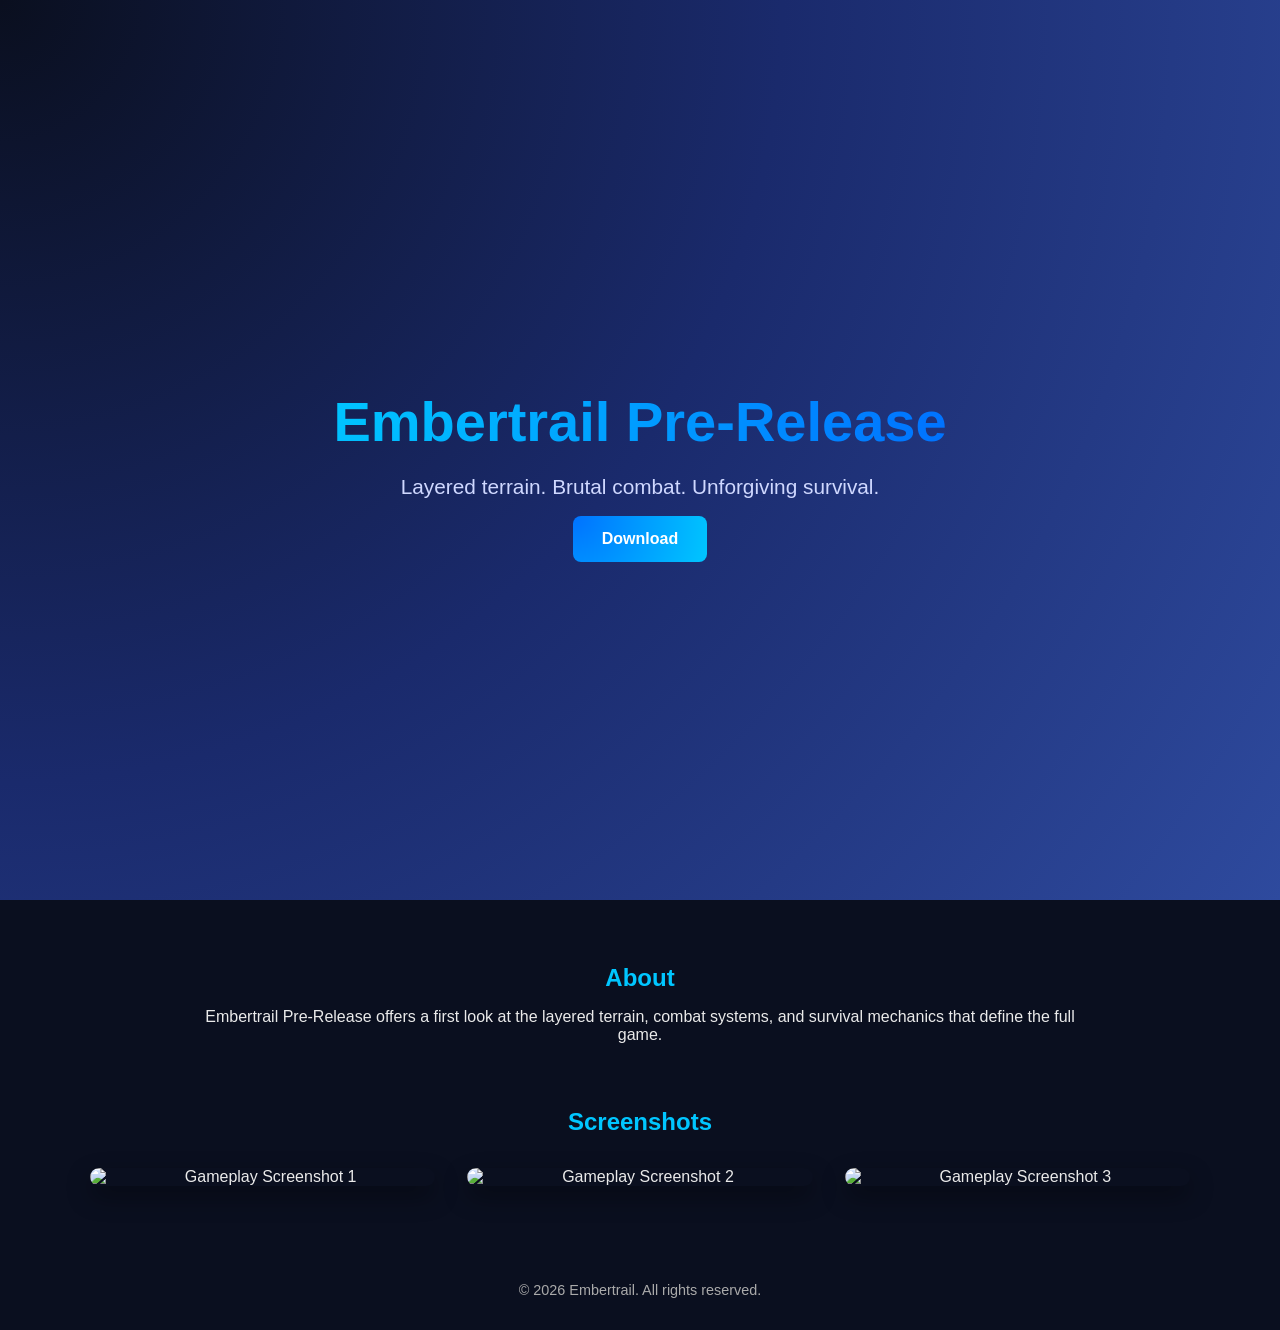
==== index.html @ 2a2d6aeb "Add files via upload" ====
<!DOCTYPE html>
<html lang="en">
<head>
  <meta charset="UTF-8">
  <meta name="viewport" content="width=device-width, initial-scale=1.0">
  <title>Embertrail Pre‑Release</title>
  <link rel="stylesheet" href="style.css">
</head>
<body>
  <!-- Hero Section -->
  <header class="hero">
    <div class="overlay">
      <h1>Embertrail Pre‑Release</h1>
      <p>Layered terrain. Brutal combat. Unforgiving survival.</p>
      <a href="download.html" class="btn">Download</a>
    </div>
  </header>

  <!-- About -->
  <section class="content fade-in">
    <h2>About</h2>
    <p>Embertrail Pre‑Release offers a first look at the layered terrain, combat systems, and survival mechanics that define the full game.</p>
  </section>

  <!-- Screenshot Gallery -->
  <section class="gallery fade-in">
    <h2>Screenshots</h2>
    <div class="gallery-grid">
      <img src="images/screenshot1.png" alt="Gameplay Screenshot 1">
      <img src="images/screenshot2.png" alt="Gameplay Screenshot 2">
      <img src="images/screenshot3.png" alt="Gameplay Screenshot 3">
    </div>
  </section>

  <!-- Footer -->
  <footer>
    &copy; 2026 Embertrail. All rights reserved.
  </footer>
</body>
</html>
---- style.css ----
/* Base */
body {
  margin: 0;
  font-family: 'Inter', 'Segoe UI', sans-serif;
  background: #0a0f1f;
  color: #eaeaea;
}

/* Hero Section */
.hero {
  height: 100vh;
  background: radial-gradient(circle at top left, #0a0f1f 0%, #1a2a6c 50%, #2e4a9e 100%);
  display: flex;
  align-items: center;
  justify-content: center;
  text-align: center;
  color: #fff;
  animation: fadeIn 1.5s ease-in-out;
}

.hero h1 {
  font-size: 3.5rem;
  margin-bottom: 1rem;
  background: radial-gradient(circle at top left, #00c6ff, #0072ff);
  -webkit-background-clip: text;
  -webkit-text-fill-color: transparent;
}

.hero p {
  font-size: 1.3rem;
  margin-bottom: 2rem;
  color: #cfd8ff;
}

.btn {
  padding: 0.9rem 1.8rem;
  background: radial-gradient(circle at top left, #0072ff, #00c6ff);
  color: #fff;
  text-decoration: none;
  border-radius: 8px;
  font-weight: 600;
  transition: transform 0.3s, box-shadow 0.3s;
}

.btn:hover {
  transform: translateY(-3px);
  box-shadow: 0 8px 20px rgba(0,114,255,0.4);
}

/* Content */
.content {
  max-width: 900px;
  margin: 4rem auto;
  padding: 0 1rem;
  text-align: center;
}

.content h2 {
  margin-bottom: 1rem;
  color: #00c6ff;
}

/* Gallery */
.gallery {
  max-width: 1100px;
  margin: 4rem auto;
  padding: 0 1rem;
  text-align: center;
}

.gallery h2 {
  margin-bottom: 2rem;
  color: #00c6ff;
}

.gallery-grid {
  display: grid;
  grid-template-columns: repeat(auto-fit, minmax(320px, 1fr));
  gap: 2rem;
}

.gallery-grid img {
  width: 100%;
  border-radius: 14px;
  box-shadow: 0 10px 25px rgba(0,0,0,0.4);
  transition: transform 0.4s, box-shadow 0.4s;
}

.gallery-grid img:hover {
  transform: scale(1.05);
  box-shadow: 0 14px 30px rgba(0,0,0,0.6);
}

/* Download Page */
.sub-hero {
  padding: 3rem;
  text-align: center;
  background: radial-gradient(circle at top left, #0a0f1f 0%, #1a2a6c 50%, #2e4a9e 100%);
  color: #fff;
}

.download-grid {
  display: flex;
  justify-content: center;
  gap: 2rem;
  margin: 4rem auto;
  flex-wrap: wrap;
}

.card {
  background: #1c1f3a;
  padding: 2rem;
  border-radius: 14px;
  box-shadow: 0 8px 20px rgba(0,0,0,0.4);
  text-align: center;
  width: 220px;
  text-decoration: none;
  color: #eaeaea;
  transition: transform 0.3s, box-shadow 0.3s, background 0.3s;
}

.card:hover {
  transform: translateY(-6px);
  box-shadow: 0 12px 28px rgba(0,0,0,0.6);
  background: radial-gradient(circle at top left, #0072ff, #00c6ff);
  color: #fff;
}

/* Footer */
footer {
  text-align: center;
  padding: 2rem;
  background: #0a0f1f;
  font-size: 0.9rem;
  color: #aaa;
}

/* Animations */
.fade-in {
  animation: fadeIn 1.5s ease-in-out;
}

@keyframes fadeIn {
  from { opacity: 0; transform: translateY(20px); }
  to { opacity: 1; transform: translateY(0); }
}
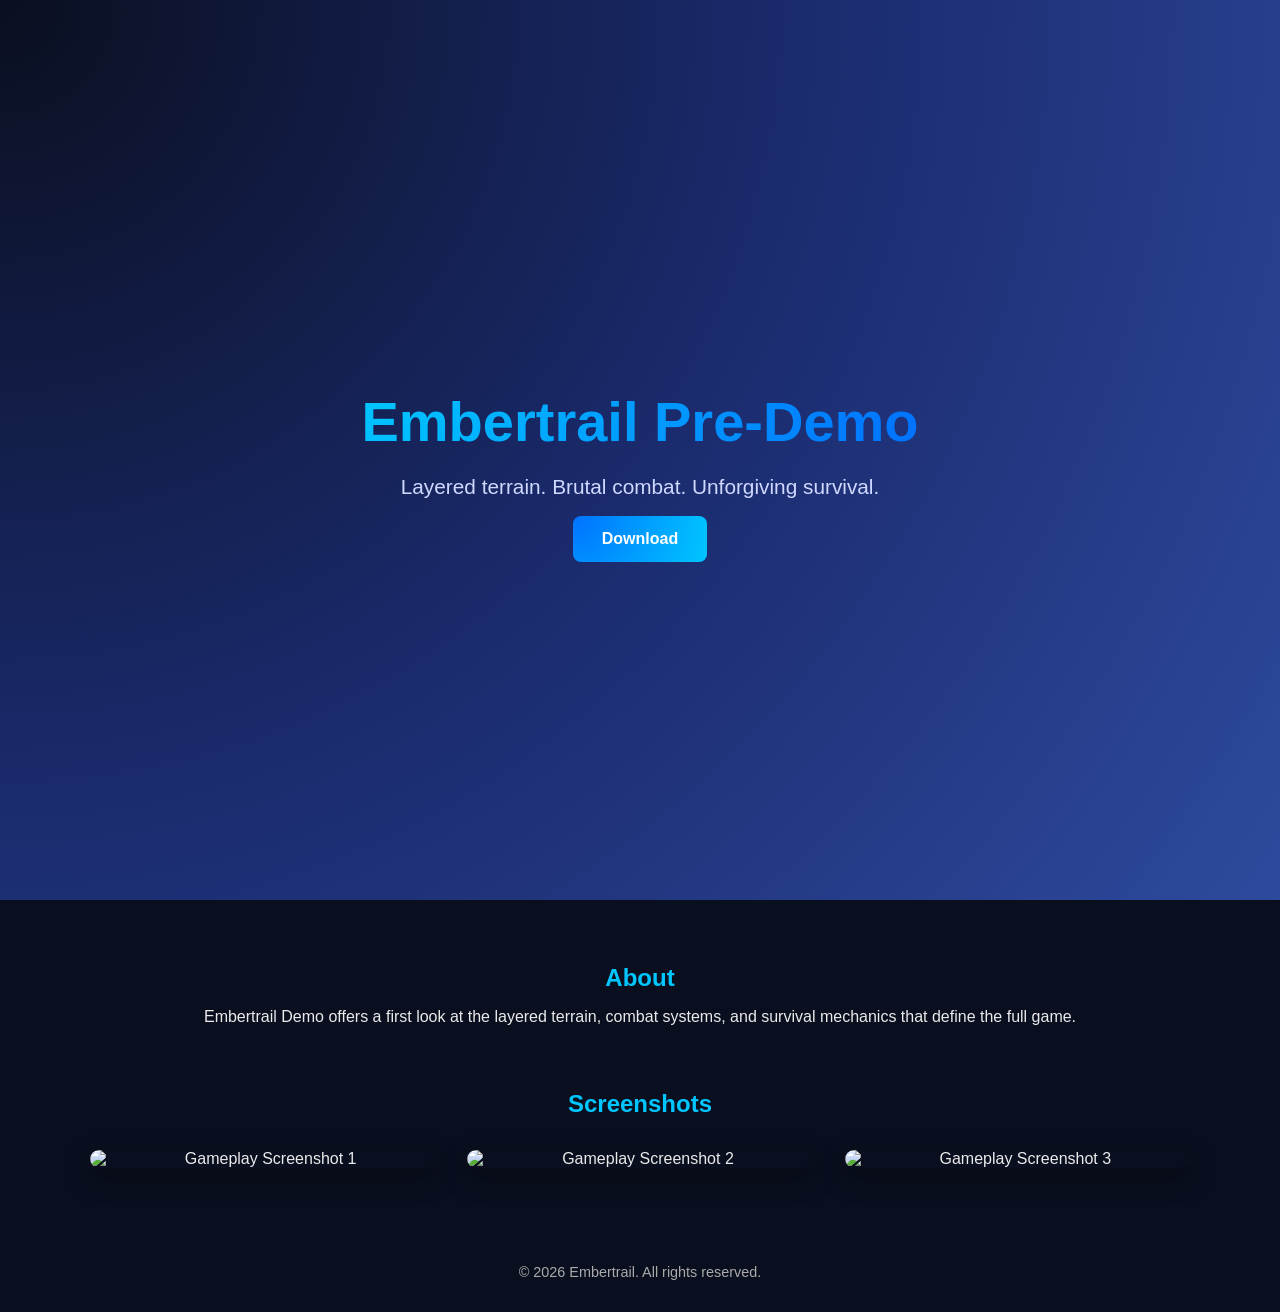
==== commit 418d7e2a: "Change title and header from Pre-Release to Demo" ====
--- a/index.html
+++ b/index.html
@@ -3,14 +3,14 @@
 <head>
   <meta charset="UTF-8">
   <meta name="viewport" content="width=device-width, initial-scale=1.0">
-  <title>Embertrail Pre‑Release</title>
+  <title>Embertrail Demo</title>
   <link rel="stylesheet" href="style.css">
 </head>
 <body>
   <!-- Hero Section -->
   <header class="hero">
     <div class="overlay">
-      <h1>Embertrail Pre‑Release</h1>
+      <h1>Embertrail Pre‑Demo</h1>
       <p>Layered terrain. Brutal combat. Unforgiving survival.</p>
       <a href="download.html" class="btn">Download</a>
     </div>
@@ -19,7 +19,7 @@
   <!-- About -->
   <section class="content fade-in">
     <h2>About</h2>
-    <p>Embertrail Pre‑Release offers a first look at the layered terrain, combat systems, and survival mechanics that define the full game.</p>
+    <p>Embertrail Demo offers a first look at the layered terrain, combat systems, and survival mechanics that define the full game.</p>
   </section>
 
   <!-- Screenshot Gallery -->
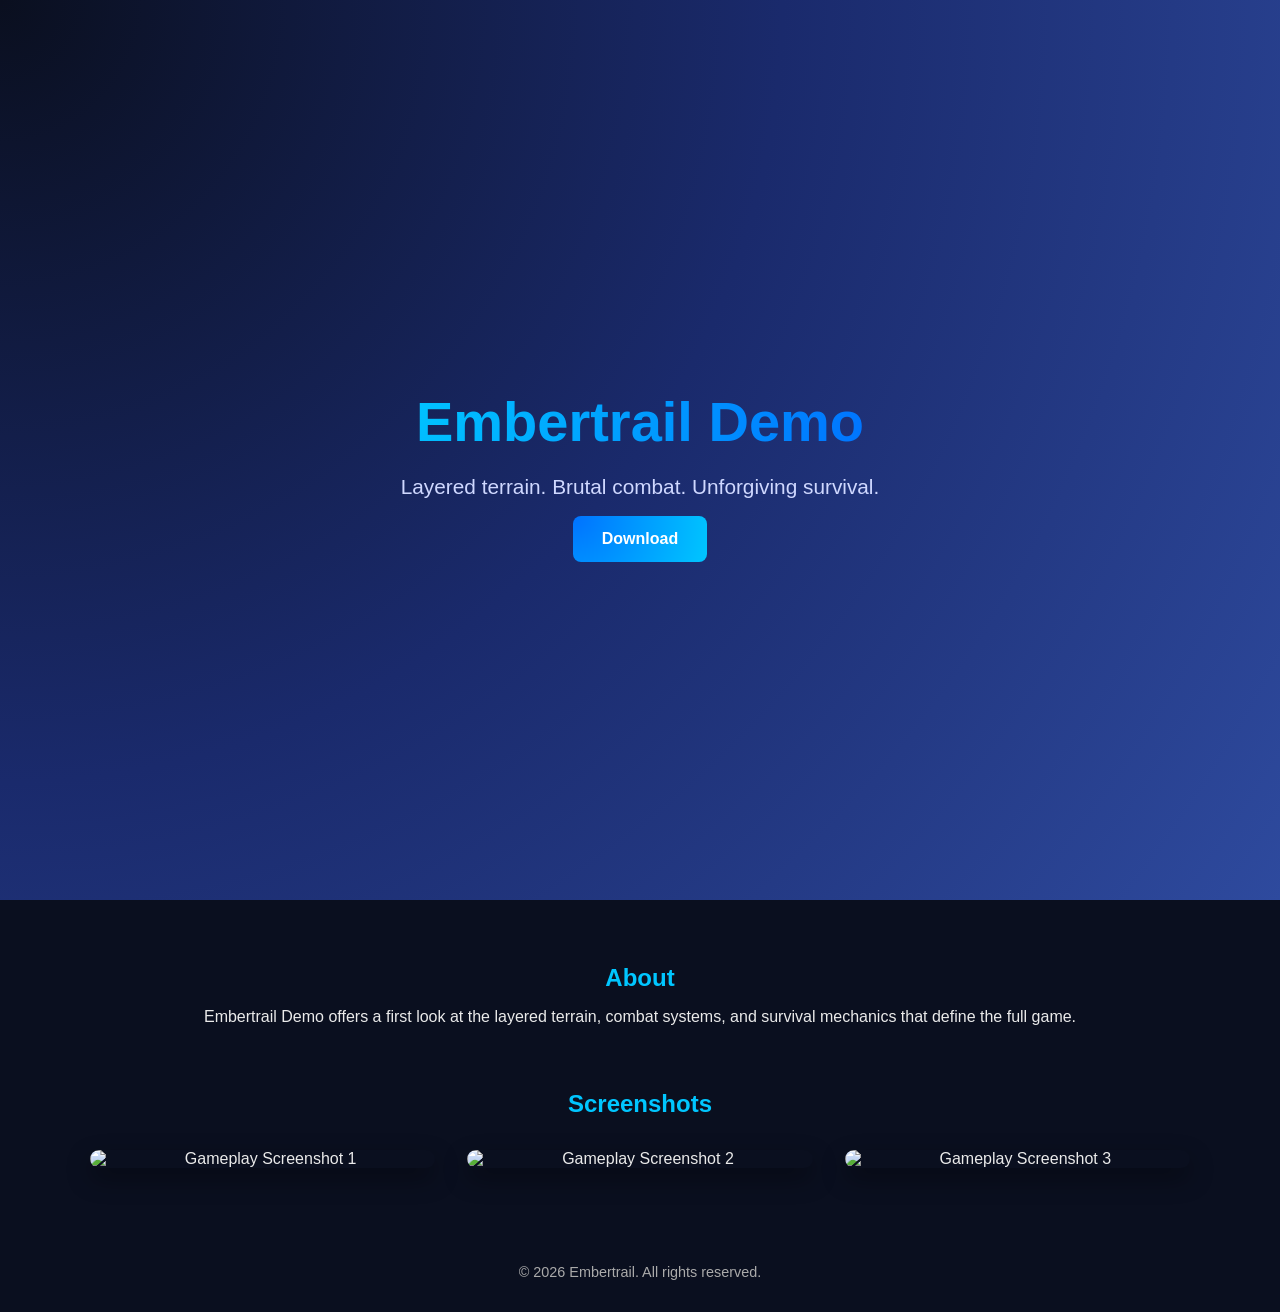
==== commit 07cd4290: "Fix HTML formatting and structure" ====
--- a/index.html
+++ b/index.html
@@ -10,7 +10,7 @@
   <!-- Hero Section -->
   <header class="hero">
     <div class="overlay">
-      <h1>Embertrail Pre‑Demo</h1>
+      <h1>Embertrail Demo</h1>
       <p>Layered terrain. Brutal combat. Unforgiving survival.</p>
       <a href="download.html" class="btn">Download</a>
     </div>
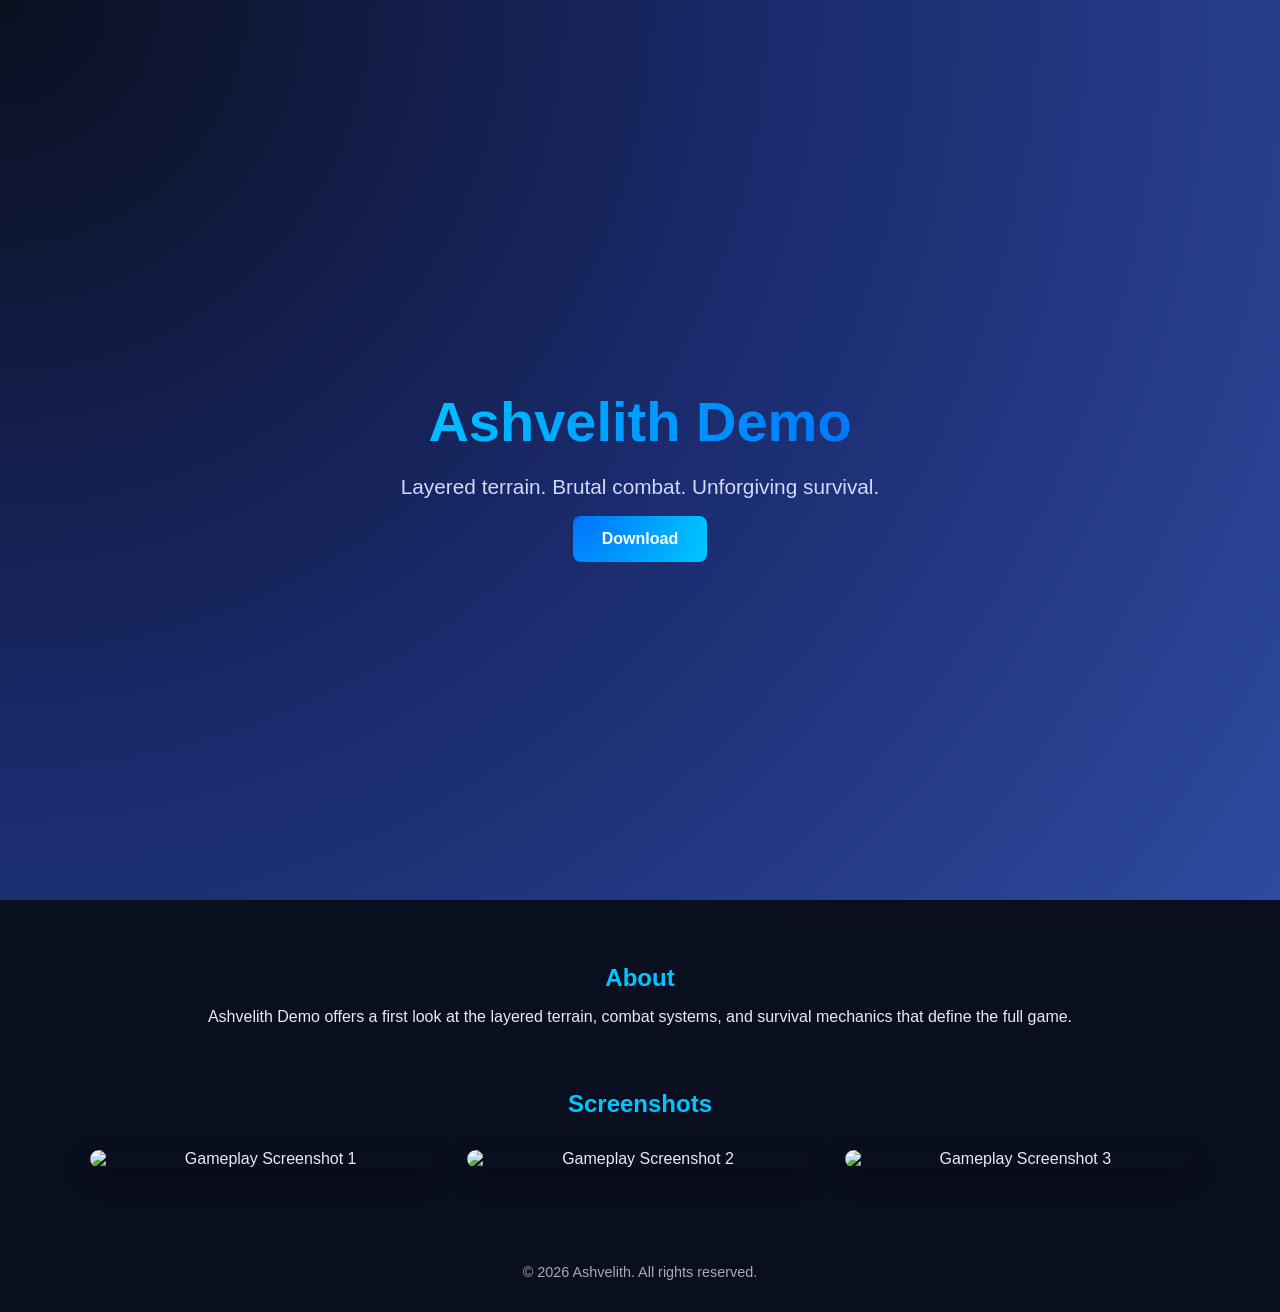
==== commit 576a4d96: "Rename demo from Embertrail to Ashvelith" ====
--- a/index.html
+++ b/index.html
@@ -3,14 +3,14 @@
 <head>
   <meta charset="UTF-8">
   <meta name="viewport" content="width=device-width, initial-scale=1.0">
-  <title>Embertrail Demo</title>
+  <title>Ashvelith Demo</title>
   <link rel="stylesheet" href="style.css">
 </head>
 <body>
   <!-- Hero Section -->
   <header class="hero">
     <div class="overlay">
-      <h1>Embertrail Demo</h1>
+      <h1>Ashvelith Demo</h1>
       <p>Layered terrain. Brutal combat. Unforgiving survival.</p>
       <a href="download.html" class="btn">Download</a>
     </div>
@@ -19,22 +19,22 @@
   <!-- About -->
   <section class="content fade-in">
     <h2>About</h2>
-    <p>Embertrail Demo offers a first look at the layered terrain, combat systems, and survival mechanics that define the full game.</p>
+    <p>Ashvelith Demo offers a first look at the layered terrain, combat systems, and survival mechanics that define the full game.</p>
   </section>
 
   <!-- Screenshot Gallery -->
   <section class="gallery fade-in">
     <h2>Screenshots</h2>
     <div class="gallery-grid">
-      <img src="images/screenshot1.png" alt="Gameplay Screenshot 1">
-      <img src="images/screenshot2.png" alt="Gameplay Screenshot 2">
-      <img src="images/screenshot3.png" alt="Gameplay Screenshot 3">
+      <img src="assets/images/screenshot1.png" alt="Gameplay Screenshot 1">
+      <img src="assets/images/screenshot2.png" alt="Gameplay Screenshot 2">
+      <img src="assets/images/screenshot3.png" alt="Gameplay Screenshot 3">
     </div>
   </section>
 
   <!-- Footer -->
   <footer>
-    &copy; 2026 Embertrail. All rights reserved.
+    &copy; 2026 Ashvelith. All rights reserved.
   </footer>
 </body>
 </html>
